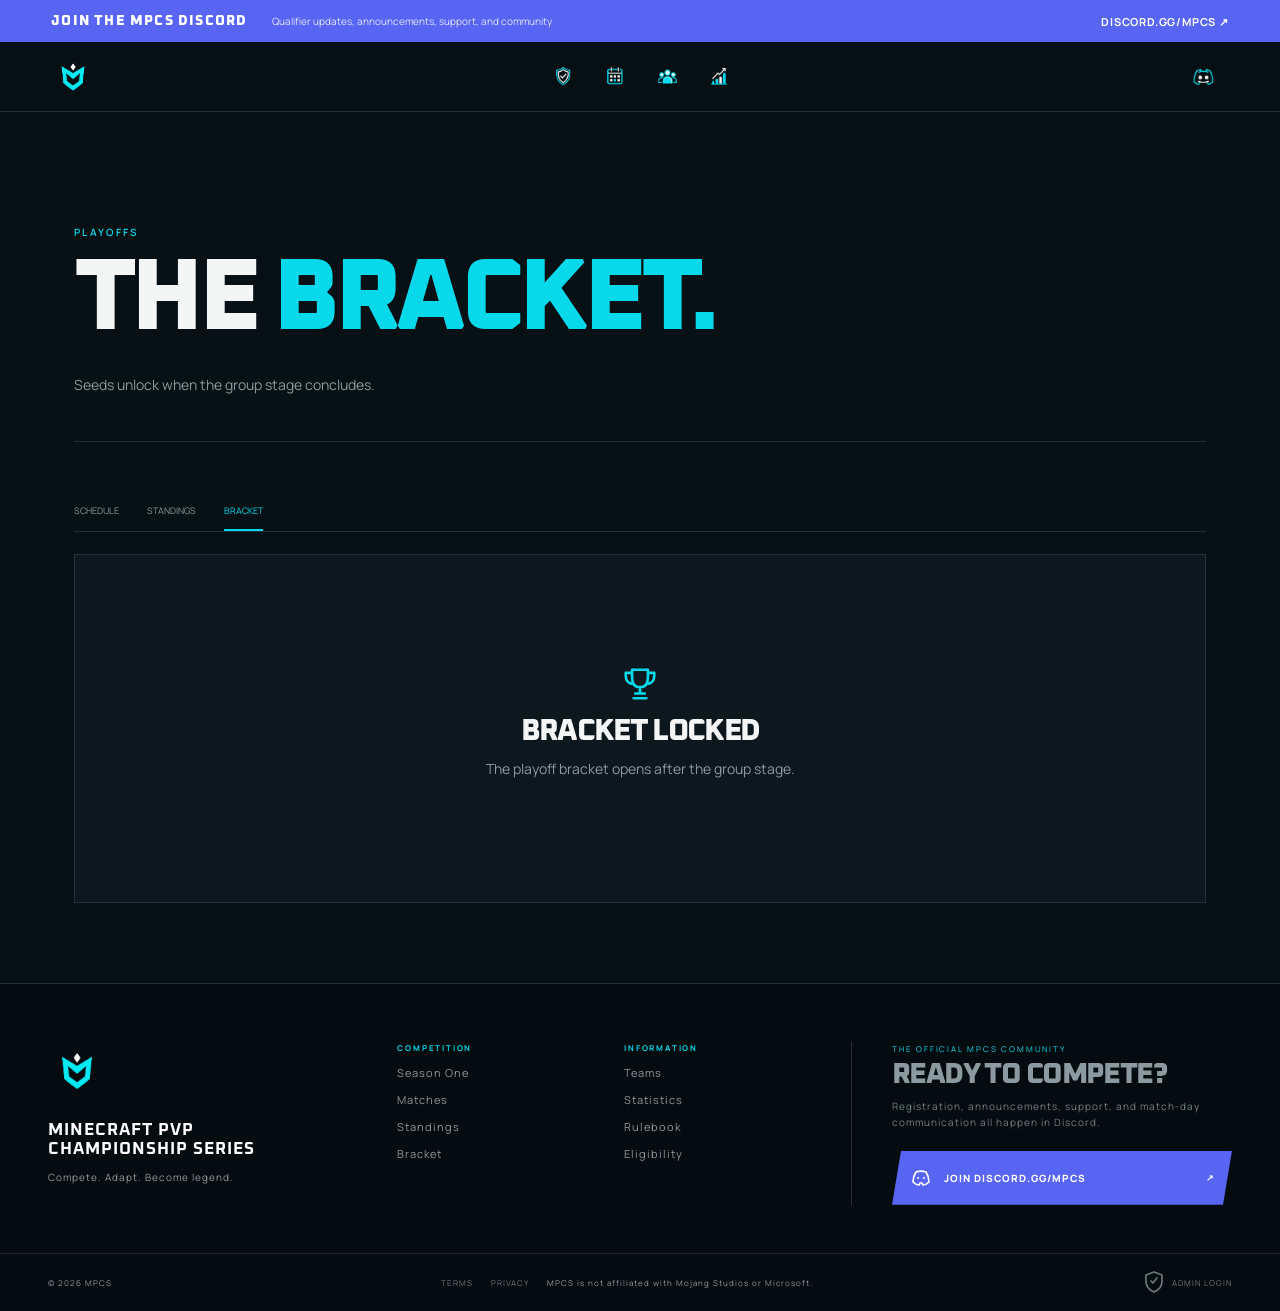
==== bracket.html @ 05ac6947 "Build MPCS website and polish header navigation" ====
<!doctype html><html lang="en"><head><meta charset="UTF-8"><meta name="viewport" content="width=device-width,initial-scale=1"><title>Bracket — MPCS</title><link href="https://fonts.googleapis.com/css2?family=Barlow+Condensed:wght@600;700;800;900&family=Inter:wght@400;500;600&display=swap" rel="stylesheet"><link rel="stylesheet" href="styles.css"></head><body data-page="bracket"><header><a class="logo" href="index.html"><img src="images/IMG_4280.png"><b>MPCS</b></a><nav><a href="season.html">Season</a><a class="active" href="matches.html">Matches</a><a href="teams.html">Teams</a><a href="stats.html">Stats</a></nav><a class="join-link" href="join.html">Enter qualifier →</a><button class="menu">☰</button></header><main class="inner"><div class="page-head compact"><span class="section-label">PLAYOFFS</span><h1>THE <i>BRACKET.</i></h1><p>Seeds unlock when the group stage concludes.</p></div><div class="subnav"><a href="matches.html">Schedule</a><a href="standings.html">Standings</a><a class="active" href="bracket.html">Bracket</a></div><section class="data-panel bracket" id="bracketGrid"></section></main><footer><a href="index.html">MPCS</a><span>SEASON ONE</span></footer><script src="app.js"></script><script src="nav-icons.js"></script></body></html>
---- styles.css ----
:root{--bg:#071015;--card:#0d181e;--line:#213139;--cyan:#08d9ea;--white:#f3f6f5;--muted:#8b9aa0;--head:'Barlow Condensed',sans-serif;--body:'Inter',sans-serif}*{box-sizing:border-box}html{scroll-behavior:smooth}body{margin:0;background:var(--bg);color:var(--white);font-family:var(--body);font-size:14px}header{height:70px;display:flex;align-items:center;padding:0 max(24px,4vw);position:sticky;top:0;background:rgba(7,16,21,.94);backdrop-filter:blur(12px);border-bottom:1px solid var(--line);z-index:10}.logo{display:flex;align-items:center;gap:8px;color:white;text-decoration:none}.logo img{width:36px;height:36px;object-fit:cover;mix-blend-mode:screen}.logo b{font:800 22px var(--head);letter-spacing:2px}nav{margin:auto;display:flex;gap:34px}nav a,.join-link{color:var(--muted);text-decoration:none;text-transform:uppercase;font:600 11px var(--body);letter-spacing:1px;transition:color .2s}nav a:hover,.join-link{color:var(--cyan)}.menu{display:none;background:0;border:0;color:white;font-size:22px;cursor:pointer;transition:color .2s}.menu:hover{color:var(--cyan)}.hero{height:min(720px,calc(100vh - 70px));min-height:580px;display:flex;align-items:center;position:relative;overflow:hidden;padding:6vw;background:linear-gradient(90deg,#071015 0%,#071015 42%,rgba(7,16,21,.35)),url('images/IMG_4282.png') center/cover}.hero:after{content:"";position:absolute;inset:auto 0 0;height:130px;background:linear-gradient(transparent,var(--bg))}.hero-copy{max-width:700px;position:relative;z-index:2}.kicker,.section-label{font:600 10px var(--body);letter-spacing:2.3px;color:var(--cyan)}h1,h2{font:900 90px/.86 var(--head);letter-spacing:-2px;margin:22px 0}h1 i,h2 i{font-style:normal;color:var(--cyan)}.hero-copy p{max-width:535px;color:#aab5b8;line-height:1.75;font-size:16px}.hero-links{display:flex;align-items:center;gap:28px;margin-top:30px}.hero-links>a:not(.primary){color:white;text-decoration:none;font-size:12px}.primary{display:inline-block;border:0;background:var(--cyan);color:#041115;padding:14px 20px;text-transform:uppercase;text-decoration:none;font:700 11px var(--body);letter-spacing:.5px;cursor:pointer;transition:background .2s,transform .2s}.primary:hover{background:#4fe9f5;transform:translateY(-1px)}.hero-logo{position:absolute;width:48%;right:1%;opacity:.27;mix-blend-mode:screen}.hero-score{position:absolute;right:5vw;bottom:50px;width:130px;border-top:2px solid var(--cyan);background:rgba(7,16,21,.85);padding:15px;z-index:2}.hero-score small,.hero-score span{display:block;font-size:9px;letter-spacing:1.5px;color:var(--muted)}.hero-score b{display:block;font:800 42px var(--head)}.quickbar{display:grid;grid-template-columns:repeat(4,1fr);max-width:1180px;margin:-20px auto 0;position:relative;z-index:3;background:var(--cyan);color:#041115}.quickbar div{padding:22px 28px;border-right:1px solid rgba(0,0,0,.18)}.quickbar b{font:800 29px var(--head);display:block}.quickbar span{text-transform:uppercase;font-size:9px;letter-spacing:1px}.wrap{max-width:1180px;margin:auto;padding:100px 24px}.about{display:grid;grid-template-columns:150px 1fr;gap:50px}.about h2,.section-title h2,.join h2{font-size:62px;margin:0}.about>div:nth-child(2){display:grid;grid-template-columns:1fr 1fr;gap:60px;align-items:end}.about p,.join-intro>p{color:var(--muted);line-height:1.8;margin:0}.format-strip{grid-column:2;display:grid;grid-template-columns:1fr 40px 1fr 40px 1fr;align-items:center;border-top:1px solid var(--line);margin-top:45px;padding-top:25px}.format-strip article{display:flex;align-items:center;gap:14px}.format-strip b{font:800 34px var(--head);color:var(--cyan)}.format-strip span{text-transform:uppercase;color:var(--muted);font-size:9px;letter-spacing:1px}.format-strip em{text-align:center;color:#50636b}.competition,.teams{border-top:1px solid var(--line)}.section-title{display:flex;align-items:end;justify-content:space-between;margin:15px 0 32px}.section-title h2{font-size:54px}.tabs{display:flex;gap:5px}.tabs button{background:transparent;border:1px solid var(--line);padding:9px 13px;color:var(--muted);text-transform:uppercase;font:600 9px var(--body);letter-spacing:1px;cursor:pointer;transition:color .2s,border-color .2s}.tabs button:hover{color:var(--white);border-color:#3a4f58}.tabs button.active{color:#071015;background:var(--cyan);border-color:var(--cyan)}.board{display:none;border:1px solid var(--line);background:var(--card)}.board.active{display:block}.board-head{height:48px;display:flex;align-items:center;justify-content:space-between;padding:0 18px;border-bottom:1px solid var(--line);text-transform:uppercase;font-size:9px;letter-spacing:1.5px;color:var(--muted)}.match{display:grid;grid-template-columns:120px 1fr 70px 1fr 90px;align-items:center;min-height:72px;padding:0 18px;border-bottom:1px solid var(--line)}.match:last-child{border:0}.match time{font:700 12px var(--head);color:var(--muted)}.match time small{display:block;font:400 9px var(--body);margin-top:3px}.match .team{font:700 17px var(--head)}.match .team.right{text-align:right}.match .score{text-align:center;font:800 23px var(--head)}.match .status{text-align:right;color:var(--cyan);font-size:9px;letter-spacing:1px}.groups{display:grid;grid-template-columns:1fr 1fr}.group:first-child{border-right:1px solid var(--line)}.group h3{font:700 19px var(--head);padding:15px 18px;margin:0;border-bottom:1px solid var(--line)}.standing{display:grid;grid-template-columns:30px 1fr 35px 35px 55px;padding:10px 18px;border-bottom:1px solid #19272e;font-size:11px}.standing:nth-child(-n+5){border-left:2px solid var(--cyan)}.standing span:not(:nth-child(2)){text-align:center;color:var(--muted)}.bracket{display:grid;grid-template-columns:repeat(3,1fr);gap:35px;padding:28px;align-items:center}.round>span{display:block;color:var(--cyan);font-size:9px;letter-spacing:1px;margin-bottom:10px}.series{border-left:2px solid #334850;background:#101e24;margin:10px 0;padding:9px 12px}.series div{display:flex;justify-content:space-between;padding:4px;font:600 11px var(--head)}.leaders{padding:0 18px}.leader{display:grid;grid-template-columns:40px 1fr 1fr 100px 100px;align-items:center;min-height:58px;border-bottom:1px solid var(--line)}.leader:last-child{border:0}.leader>span:first-child{color:var(--cyan)}.leader small{color:var(--muted)}.team-list{display:grid;grid-template-columns:repeat(4,1fr);gap:1px;background:var(--line);border:1px solid var(--line)}.team{background:var(--card);padding:24px;min-height:215px;transition:background .25s}.team:hover{background:#101d24}.badge{width:48px;height:48px;border:1px solid var(--team);display:grid;place-items:center;color:var(--team);font:800 16px var(--head);transform:rotate(-3deg)}.team h3{font:800 22px var(--head);margin:18px 0 2px}.team>small{color:var(--cyan);font-size:9px;text-transform:uppercase;letter-spacing:1px}.roster{display:flex;flex-wrap:wrap;gap:5px;margin-top:16px}.roster button{border:0;background:#14232a;color:#9eacb1;padding:6px 7px;font-size:9px;cursor:pointer;transition:color .2s,background .2s}.roster button:hover{color:var(--cyan);background:#1a2d35}.roster button:disabled{opacity:.4;cursor:default;color:#9eacb1;background:#14232a}.player-drawer{position:fixed;right:25px;bottom:25px;width:340px;background:var(--cyan);color:#041115;padding:25px;z-index:20;transform:translateY(130%);transition:.3s}.player-drawer.open{transform:none}.player-drawer>button{position:absolute;right:12px;top:10px;border:0;background:none;font-size:23px;cursor:pointer}.player-drawer>span{font-size:9px;letter-spacing:1px}.player-drawer h3{font:900 44px var(--head);margin:8px 0 18px}.player-drawer>div{display:grid;grid-template-columns:repeat(3,1fr);border-top:1px solid rgba(0,0,0,.2)}.player-drawer p{font-size:9px;text-transform:uppercase}.player-drawer b{font:800 22px var(--head);display:block}.join{border-top:1px solid var(--line);display:grid;grid-template-columns:1fr 1fr;gap:90px}.join-intro ul{list-style:none;padding:0;margin:30px 0}.join-intro li{padding:11px 0;border-bottom:1px solid var(--line);color:#a4b0b4;font-size:11px}.join form{background:var(--card);border-top:2px solid var(--cyan);padding:28px}.join form h3{font:800 23px var(--head);margin-top:0}label{display:block;color:var(--muted);text-transform:uppercase;font-size:9px;letter-spacing:1px;margin:15px 0}label small{float:right}input,textarea{display:block;width:100%;margin-top:7px;padding:12px;background:#091217;border:1px solid var(--line);color:white;font-family:var(--body);outline:none;transition:border-color .2s}input:focus,textarea:focus{border-color:var(--cyan)}textarea{height:105px;resize:vertical}.split{display:grid;grid-template-columns:1fr 1fr;gap:12px}#formMessage{color:var(--cyan);font-size:11px}.staff{padding-top:0}.staff details{border-top:1px solid var(--line);padding:18px 0;color:var(--muted)}.staff summary{cursor:pointer;text-transform:uppercase;font-size:9px;letter-spacing:1px}.staff-inner{max-width:600px;background:var(--card);padding:20px;margin-top:15px}.staff-inner form{display:flex}.staff-inner input{margin:0}.staff-inner button{border:0;background:var(--cyan);padding:0 18px}.edit-row{display:grid;grid-template-columns:1fr 55px 55px;gap:7px;align-items:center;border-top:1px solid var(--line);padding:9px 0}.edit-row input{margin:0}footer{border-top:1px solid var(--line);min-height:120px;padding:28px 5vw;display:flex;align-items:center;justify-content:space-between;color:var(--muted);font-size:9px;letter-spacing:1px}
@media(max-width:800px){header nav{position:absolute;display:none;top:70px;left:0;right:0;background:var(--bg);padding:25px;flex-direction:column}header nav.open{display:flex}.menu{display:block;margin-left:15px}.join-link{margin-left:auto}.hero{padding:40px 24px;background:var(--bg)}.hero h1{font-size:65px}.hero-logo{width:62%;right:-14%;opacity:.15}.quickbar{margin:0;grid-template-columns:1fr 1fr}.about{grid-template-columns:1fr;gap:25px}.about>div:nth-child(2){grid-template-columns:1fr;gap:20px}.format-strip{grid-column:1}.team-list{grid-template-columns:1fr 1fr}.join{grid-template-columns:1fr;gap:35px}.groups{grid-template-columns:1fr}.group:first-child{border-right:0;border-bottom:1px solid var(--line)}}
@media(max-width:520px){h1{font-size:53px!important}.hero-copy p{font-size:13px}.hero-links{align-items:flex-start;flex-direction:column}.hero-score{right:20px}.hero-logo{display:none}.quickbar div{padding:16px}.wrap{padding:70px 16px}.about h2,.section-title h2,.join h2{font-size:42px}.format-strip{grid-template-columns:1fr;gap:8px}.format-strip em{display:none}.format-strip article{border-bottom:1px solid var(--line);padding:8px}.section-title{align-items:flex-start;flex-direction:column;gap:20px}.tabs{width:100%;overflow:auto}.match{grid-template-columns:55px 1fr 36px 1fr;padding:0 8px}.match .status{display:none}.match .team{font-size:12px}.bracket{min-width:620px}.board{overflow:auto}.leader{grid-template-columns:30px 1fr 65px}.leader small,.leader span:last-child{display:none}.team-list{grid-template-columns:1fr}.split{grid-template-columns:1fr}.player-drawer{left:10px;right:10px;bottom:10px;width:auto}footer{align-items:flex-start;flex-direction:column;gap:18px}}
@media(prefers-reduced-motion:reduce){html{scroll-behavior:auto}*{transition:none!important}}
/* Multipage experience */
header nav a.active{color:#fff}.home-hero{min-height:650px;display:grid;grid-template-columns:1.05fr .95fr;align-items:center;padding:70px max(28px,7vw);background:radial-gradient(circle at 76% 45%,#10343d,transparent 32%),linear-gradient(120deg,#071015,#050b0e);position:relative;overflow:hidden}.home-copy{z-index:2}.home-copy h1{font-size:clamp(64px,7vw,105px)}.home-copy p{font-size:16px;color:#a7b3b7;max-width:560px;line-height:1.7}.home-visual{position:relative}.home-visual>img{width:115%;margin-left:-10%;filter:drop-shadow(0 0 30px #08d9ea30)}.prize{position:absolute;right:0;bottom:4%;border-left:2px solid var(--cyan);padding:12px 18px;background:#091419}.prize small{display:block;color:var(--muted);font-size:8px;letter-spacing:2px}.prize b{font:800 34px var(--head)}.home-facts{display:grid;grid-template-columns:repeat(4,1fr);background:var(--cyan);padding:0 5vw}.home-facts a{color:#041115;text-decoration:none;padding:22px 25px;border-right:1px solid #0003}.home-facts b{font:800 31px var(--head);display:block}.home-facts span{font-size:8px;text-transform:uppercase;letter-spacing:1px}.home-intro{max-width:1180px;margin:auto;padding:110px 24px;display:grid;grid-template-columns:1fr 1fr;gap:100px;align-items:end}.home-intro h2{font-size:65px}.home-intro p{color:var(--muted);line-height:1.8}.home-intro a{color:var(--cyan);text-decoration:none}.home-next{max-width:1132px;margin:0 auto 100px;border:1px solid var(--line);border-left:3px solid var(--cyan);padding:25px 30px;display:grid;grid-template-columns:120px 1fr auto;align-items:center}.home-next span{color:var(--cyan);font-size:9px}.home-next b{font:700 20px var(--head)}.home-next a{color:#fff;text-decoration:none}.inner{max-width:1180px;margin:auto;min-height:calc(100vh - 190px);padding:80px 24px}.page-head{min-height:360px;display:flex;flex-direction:column;justify-content:center;border-bottom:1px solid var(--line);margin-bottom:50px}.page-head.compact{min-height:250px}.page-head h1{font-size:clamp(64px,8vw,105px);margin:17px 0}.page-head p{color:var(--muted);max-width:500px}.season-numbers,.stat-summary{display:grid;grid-template-columns:repeat(4,1fr);background:var(--cyan);color:#041115;margin-bottom:70px}.season-numbers div,.stat-summary div{padding:22px;border-right:1px solid #0003}.season-numbers b,.stat-summary b{display:block;font:800 36px var(--head)}.season-numbers span,.stat-summary span{font-size:8px;text-transform:uppercase}.stages{display:grid;grid-template-columns:1fr 1fr;border:1px solid var(--line)}.stages article{padding:38px;min-height:280px;border-right:1px solid var(--line);border-bottom:1px solid var(--line);background:var(--card)}.stages span{float:right;font:800 40px var(--head);color:#273941}.stages small{color:var(--cyan)}.stages h2{font-size:37px;margin:45px 0 12px}.stages p{color:var(--muted);line-height:1.7}.page-links,.subnav{display:flex;gap:28px}.page-links{justify-content:flex-end;margin-top:30px}.page-links a,.subnav a{color:var(--muted);text-decoration:none}.subnav{border-bottom:1px solid var(--line);margin-bottom:22px}.subnav a{padding:12px 0;text-transform:uppercase;font-size:9px}.subnav a.active{color:var(--cyan);border-bottom:2px solid var(--cyan)}.data-panel{border:1px solid var(--line);background:var(--card)}.panel-top{height:48px;display:flex;align-items:center;justify-content:space-between;padding:0 18px;border-bottom:1px solid var(--line);font-size:9px;color:var(--muted)}.match-team{font:700 17px var(--head)}.match-team.right{text-align:right}.groups{border:1px solid var(--line);background:var(--card)}.standing.heading{font-size:8px;color:var(--muted)}.standing.advance{border-left:2px solid var(--cyan)}.bracket.data-panel{padding:35px}.stat-summary{grid-template-columns:repeat(3,1fr)}.filters{display:flex;gap:6px;margin-bottom:20px}.filters button{background:transparent;border:1px solid var(--line);color:var(--muted);padding:10px 15px;text-transform:uppercase;font-size:9px}.filters button.active{background:var(--cyan);color:#041115}.team-card{background:var(--card);padding:24px;min-height:220px}.team-card h2{font-size:24px;margin:18px 0 2px}.team-card>small{color:var(--cyan);font-size:8px}.join-page{display:grid;grid-template-columns:1fr 1fr;gap:90px;padding-top:110px}.join-page h1{font-size:85px}.join-page section>p{color:var(--muted);line-height:1.8}.join-page ul{list-style:none;padding:0}.join-page li{border-bottom:1px solid var(--line);padding:12px}.join-page form,.staff-card{background:var(--card);border-top:2px solid var(--cyan);padding:30px}.staff-card{max-width:650px}.edit-row{grid-template-columns:1fr 70px 70px}
@media(max-width:800px){.home-hero{grid-template-columns:1fr}.home-visual{position:absolute;right:-20%;width:75%;opacity:.3}.home-facts{grid-template-columns:1fr 1fr}.home-intro{grid-template-columns:1fr;gap:20px}.home-next{margin:0 20px 70px;grid-template-columns:1fr;gap:12px}.join-page{grid-template-columns:1fr}.season-numbers{grid-template-columns:1fr 1fr}}
@media(max-width:520px){.home-copy h1,.page-head h1{font-size:55px!important}.home-intro h2{font-size:45px}.inner{padding:50px 16px}.page-head{min-height:260px}.stages{grid-template-columns:1fr}.season-numbers,.stat-summary{grid-template-columns:1fr 1fr}.match-team{font-size:12px}.join-page h1{font-size:58px!important}}
.admin-link{margin-left:15px;padding:7px 10px;border:1px solid var(--line);color:#718087!important;text-decoration:none;text-transform:uppercase;font-size:8px}.empty-state{grid-column:1/-1;text-align:center;padding:75px 25px;background:var(--card)}.empty-state>span{font-size:30px;color:var(--cyan)}.empty-state h2{font-size:30px;margin:12px}.empty-state p{color:var(--muted)}.admin-toolbar{display:flex;justify-content:space-between;align-items:center;border-bottom:1px solid var(--line)}.admin-toolbar button,.records button{background:transparent;border:1px solid var(--line);color:var(--muted);padding:8px}.admin-grid{display:grid;grid-template-columns:1fr 1fr;gap:25px;margin-top:25px}.admin-grid form{border:1px solid var(--line);padding:20px}.admin-grid h3,.records h3{font:800 20px var(--head)}select{display:block;width:100%;margin-top:7px;padding:12px;background:#091217;border:1px solid var(--line);color:white}.records{margin-top:30px}.records>div{display:flex;justify-content:space-between;border-top:1px solid var(--line);padding:10px}.records small{color:var(--muted)}#loginMessage{color:#ff7182}@media(max-width:650px){.admin-grid{grid-template-columns:1fr}}
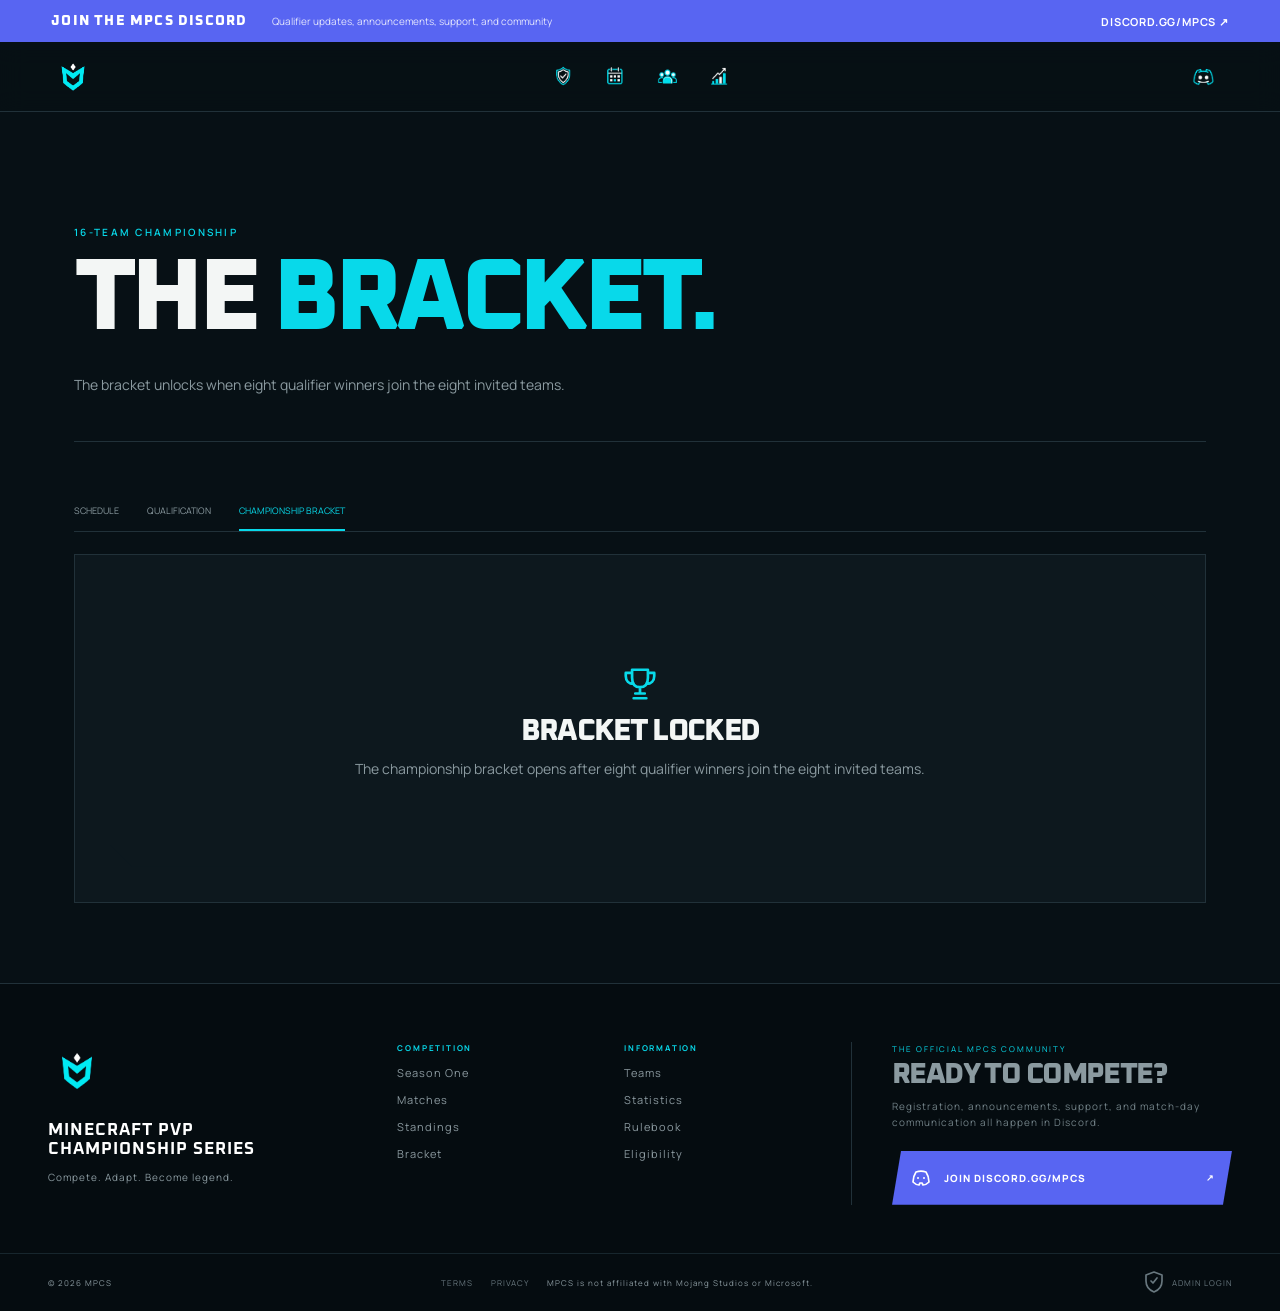
==== commit 4f8e1d64: "Resync website tournament structure" ====
--- a/bracket.html
+++ b/bracket.html
@@ -1 +1 @@
-<!doctype html><html lang="en"><head><meta charset="UTF-8"><meta name="viewport" content="width=device-width,initial-scale=1"><title>Bracket — MPCS</title><link href="https://fonts.googleapis.com/css2?family=Barlow+Condensed:wght@600;700;800;900&family=Inter:wght@400;500;600&display=swap" rel="stylesheet"><link rel="stylesheet" href="styles.css"></head><body data-page="bracket"><header><a class="logo" href="index.html"><img src="images/IMG_4280.png"><b>MPCS</b></a><nav><a href="season.html">Season</a><a class="active" href="matches.html">Matches</a><a href="teams.html">Teams</a><a href="stats.html">Stats</a></nav><a class="join-link" href="join.html">Enter qualifier →</a><button class="menu">☰</button></header><main class="inner"><div class="page-head compact"><span class="section-label">PLAYOFFS</span><h1>THE <i>BRACKET.</i></h1><p>Seeds unlock when the group stage concludes.</p></div><div class="subnav"><a href="matches.html">Schedule</a><a href="standings.html">Standings</a><a class="active" href="bracket.html">Bracket</a></div><section class="data-panel bracket" id="bracketGrid"></section></main><footer><a href="index.html">MPCS</a><span>SEASON ONE</span></footer><script src="app.js"></script><script src="nav-icons.js"></script></body></html>
+<!doctype html><html lang="en"><head><meta charset="UTF-8"><meta name="viewport" content="width=device-width,initial-scale=1"><title>Championship Bracket — MPCS</title><link href="https://fonts.googleapis.com/css2?family=Barlow+Condensed:wght@600;700;800;900&family=Inter:wght@400;500;600&display=swap" rel="stylesheet"><link rel="stylesheet" href="styles.css"></head><body data-page="bracket"><header><a class="logo" href="index.html"><img src="images/IMG_4280.png"><b>MPCS</b></a><nav><a href="season.html">Season</a><a class="active" href="matches.html">Matches</a><a href="teams.html">Teams</a><a href="stats.html">Stats</a></nav><a class="join-link" href="join.html">Enter qualifier →</a><button class="menu">☰</button></header><main class="inner"><div class="page-head compact"><span class="section-label">16-TEAM CHAMPIONSHIP</span><h1>THE <i>BRACKET.</i></h1><p>The bracket unlocks when eight qualifier winners join the eight invited teams.</p></div><div class="subnav"><a href="matches.html">Schedule</a><a href="standings.html">Qualification</a><a class="active" href="bracket.html">Championship Bracket</a></div><section class="data-panel bracket" id="bracketGrid"></section></main><footer><a href="index.html">MPCS</a><span>SEASON ONE</span></footer><script src="app.js?v=20260814-11"></script><script src="nav-icons.js"></script></body></html>
